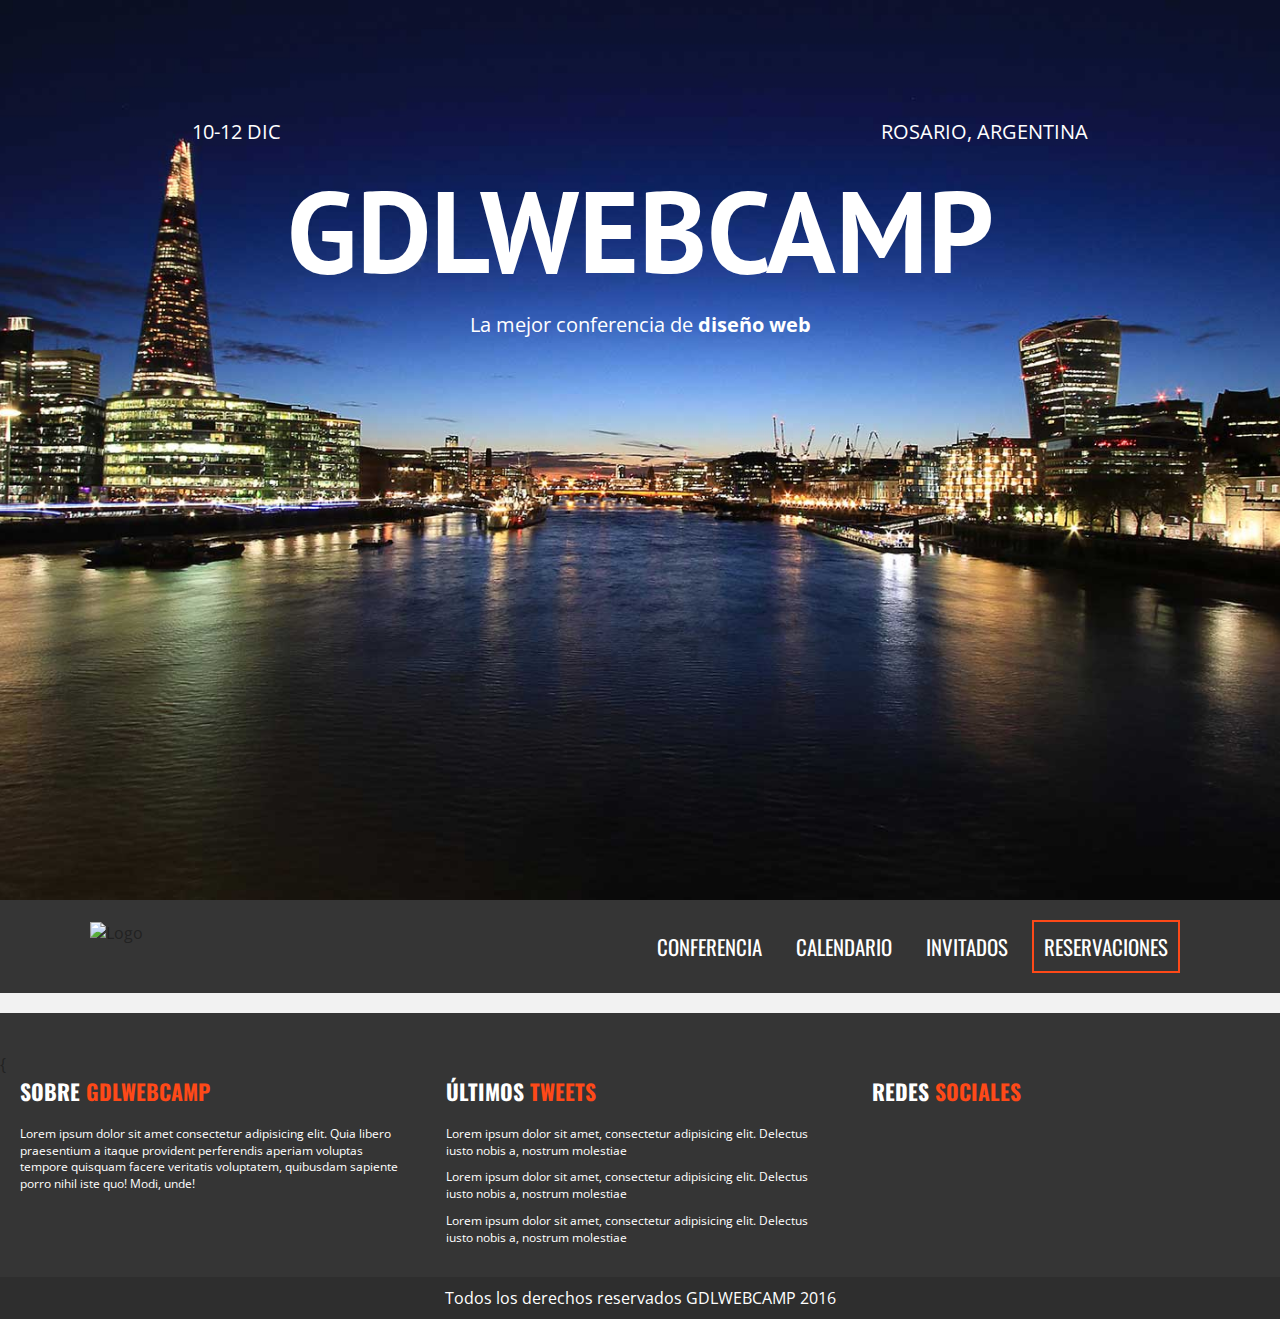
==== registro.html @ 8169c3d3 "Avance" ====
<!doctype html>
<html class="no-js" lang="">

<head>
  <meta charset="utf-8">
  <title>GDLWEBCAMP</title>
  <meta name="description" content="">
  <meta name="viewport" content="width=device-width, initial-scale=1">

  <meta property="og:title" content="">
  <meta property="og:type" content="">
  <meta property="og:url" content="">
  <meta property="og:image" content="">

  <link rel="manifest" href="site.webmanifest">
  <link rel="apple-touch-icon" href="icon.png">
  <!-- Place favicon.ico in the root directory -->

  <link rel="stylesheet" href="css/normalize.css">
  <link rel="stylesheet" href="../WebConferencias/css/all.min.css">
  <link rel="preconnect" href="https://fonts.googleapis.com">
  <link rel="preconnect" href="https://fonts.gstatic.com" crossorigin>
  <link href="https://fonts.googleapis.com/css2?family=Open+Sans&family=Oswald&family=PT+Sans&display=swap" rel="stylesheet">
  <link rel="stylesheet" href="css/main.css">

  <meta name="theme-color" content="#fafafa">
</head>

<body>

  <header class="site_header">
    <div class="hero">
      <div class="contenido_header">
        <nav class="redes_sociales">
          <a href="#"><i class="fa-brands fa-facebook-f"></i></a>
          <a href="#"><i class="fa-brands fa-twitter"></i></a>
          <a href="#"><i class="fa-brands fa-pinterest-p"></i></a>
          <a href="#"><i class="fa-brands fa-youtube"></i></a>
          <a href="#"><i class="fa-brands fa-instagram"></i></a>
        </nav>
        <div class="informacion_evento">
          <div class="clearfix">
            <p class="fecha"><i class="fa-solid fa-calendar-days"></i> 10-12 Dic</p>
            <p class="ciudad"><i class="fa-solid fa-location-dot"></i> Rosario, Argentina</p>
          </div>
          <h1 class="nombre_sitio">GDLWEBCAMP</h1>
          <p class="eslogan">La mejor conferencia de <span>diseño web</span></p>
        </div>
      </div>
    </div>
  </header>
  <div class="barra">
    <div class="contenedor clearfix">
      <div class="logo">
        <img src="../WebConferencias/img/logo.svg" alt="Logo">
      </div>
      <div class="menu_movil">
        <span></span>
        <span></span>
        <span></span>
      </div>
      <nav class="navegacion_principal clearfix">
        <a href="#">Conferencia</a>
        <a href="#">Calendario</a>
        <a href="#">Invitados</a>
        <a href="../WebConferencias/registro.html">Reservaciones</a>
      </nav>
    </div>
  </div>

    <footer class="site_footer">{
        <div class="contenido_footer clearfix">
            <div class="footer_informacion">
            <h3>Sobre <span>GDLWEBCAMP</span></h3>
            <p>Lorem ipsum dolor sit amet consectetur adipisicing elit. Quia libero praesentium a itaque provident perferendis aperiam voluptas tempore quisquam facere veritatis voluptatem, quibusdam sapiente porro nihil iste quo! Modi, unde!</p>
            </div>
            <div class="ultimos_tweets">
            <h3>Últimos <span>tweets</span></h3>
            <ul>
                <li>Lorem ipsum dolor sit amet, consectetur adipisicing elit. Delectus iusto nobis a, nostrum molestiae</li>
                <li>Lorem ipsum dolor sit amet, consectetur adipisicing elit. Delectus iusto nobis a, nostrum molestiae</li>
                <li>Lorem ipsum dolor sit amet, consectetur adipisicing elit. Delectus iusto nobis a, nostrum molestiae</li>
            </ul>
            </div>
            <div class="menu">
            <h3>Redes <span>sociales</span></h3>
            <nav class="redes_sociales">
                <a href="#"><i class="fa-brands fa-facebook-f"></i></a>
                <a href="#"><i class="fa-brands fa-twitter"></i></a>
                <a href="#"><i class="fa-brands fa-pinterest-p"></i></a>
                <a href="#"><i class="fa-brands fa-youtube"></i></a>
                <a href="#"><i class="fa-brands fa-instagram"></i></a>
            </nav>
            </div>
        </div>
        <p class="copyright">
            Todos los derechos reservados GDLWEBCAMP 2016
        </p>
    </footer>

  <script src="js/vendor/modernizr-3.11.2.min.js"></script>
  <script src="js/plugins.js"></script>
  <script src="js/main.js"></script>

  <!-- Google Analytics: change UA-XXXXX-Y to be your site's ID. -->
  <script>
    window.ga = function () { ga.q.push(arguments) }; ga.q = []; ga.l = +new Date;
    ga('create', 'UA-XXXXX-Y', 'auto'); ga('set', 'anonymizeIp', true); ga('set', 'transport', 'beacon'); ga('send', 'pageview')
  </script>
  <script src="https://www.google-analytics.com/analytics.js" async></script>
</body>

</html>
---- css/main.css ----
/*! HTML5 Boilerplate v8.0.0 | MIT License | https://html5boilerplate.com/ */

/* main.css 2.1.0 | MIT License | https://github.com/h5bp/main.css#readme */
/*
 * What follows is the result of much research on cross-browser styling.
 * Credit left inline and big thanks to Nicolas Gallagher, Jonathan Neal,
 * Kroc Camen, and the H5BP dev community and team.
 */

/* ==========================================================================
   Base styles: opinionated defaults
   ========================================================================== */

html {
  color: #222;
  font-size: 1em;
  line-height: 1.4;
}

/*
 * Remove text-shadow in selection highlight:
 * https://twitter.com/miketaylr/status/12228805301
 *
 * Vendor-prefixed and regular ::selection selectors cannot be combined:
 * https://stackoverflow.com/a/16982510/7133471
 *
 * Customize the background color to match your design.
 */

::-moz-selection {
  background: #b3d4fc;
  text-shadow: none;
}

::selection {
  background: #b3d4fc;
  text-shadow: none;
}

/*
 * A better looking default horizontal rule
 */

hr {
  display: block;
  height: 1px;
  border: 0;
  border-top: 1px solid #ccc;
  margin: 1em 0;
  padding: 0;
}

/*
 * Remove the gap between audio, canvas, iframes,
 * images, videos and the bottom of their containers:
 * https://github.com/h5bp/html5-boilerplate/issues/440
 */

audio,
canvas,
iframe,
img,
svg,
video {
  vertical-align: middle;
}

/*
 * Remove default fieldset styles.
 */

fieldset {
  border: 0;
  margin: 0;
  padding: 0;
}

/*
 * Allow only vertical resizing of textareas.
 */

textarea {
  resize: vertical;
}

/* ==========================================================================
   Author's custom styles
   ========================================================================== */
html{
  box-sizing: border-box;
}

*,*:before,*:after{
  box-sizing: inherit;
}

body{
  background-color: #f2f2f2;
  font-family: 'Open Sans', sans-serif;
}

/*GLOBALES*/

.contenedor{
  width: 98%;
  margin: 0 auto;
}

@media only screen and (min-width:480px){
  .contenedor{
    width: 95%;
  }
}

@media only screen and (min-width:768px){
  .contenedor{
    width: 90%;
  }
}

@media only screen and (min-width:992px){
  .contenedor{
    width: 90%;
    max-width: 1100px;
  }
}

.seccion{
  padding: 30px 0;
}

.seccion p{
  font-size: 1.2em;
  text-align: center;
}

h2{
  font-family: 'Oswald', sans-serif;
  font-size: 2.4em;
  text-transform: uppercase;
  text-align: center;
}

h2::after{
  content: "";
  margin: 0 auto;
  background-image: url(../img/separador.png);
  height: 30px;
  width: 100px;
  display: block;
}

h3{
  font-size: 1.8em;
  font-family: 'PT Sans', sans-serif;
  margin: 0;
}

ul{
  list-style: none;
  margin: 0;
  padding: 0;
}

.button.hollow,
.button.hollow:hover{
  background-color: white;
  color: #fe4918;
}

.button.transparente{
  background-color: transparent;
}

.button{
  background-color: #fe4918;
  padding: 10px 40px;
  color: white;
  text-transform: uppercase;
  font-weight: bold;
  text-decoration: none;
  margin-top: 20px;
  display: inline-block;
  transition: all .3s ease;
  border: 2px solid #fe4918;
}

.button:hover{
  background-color: #e33000;
}

.float_right{
  float: right;
}

/*HEADER*/

.hero{
  background-image: url(../img/encabezado.jpg);
  height: 100vh;
  background-position: top center;
  background-size: cover;
}

.nombre_sitio{
  font-family: 'PT Sans', sans-serif;
  font-size: 5.9vw;
  text-transform: uppercase;
}

@media only screen and (min-width:768px){
  .nombre_sitio{
    font-size: 9vw;
    margin: 0;
  }
}

.contenido_header{
  padding-top: 40px;
}

@media only screen and (min-width:768px){
  .contenido_header{
    padding-top: 10px;
  }  
}

.redes_sociales{
  text-align: center;
}

.redes_sociales a{
  color: white;
  font-size: 2em;
  margin-right: 20px;
}

.redes_sociales a:last-child{
  margin-right: 0;
}

.informacion_evento{
  text-align: center;
  color: white;
}

@media only screen and (min-width:768px){
  .informacion_evento{
    width: 70%;
    margin: 0 auto;
    margin-top: 50px;
  }
}

.informacion_evento p{
  margin: 0;
  display: inline;
  font-size: 20px;
  text-transform: uppercase;
}

.informacion_evento p i{
  color: #fe4918;  
  font-size: 2rem;
}

.fecha{
  float: left;
}

.ciudad{
  float: right;
  text-align: right;
}

.eslogan{
  text-transform: none !important;
}

.eslogan span{
  font-weight: bold;
}

/*BARRA*/

.barra{
  background-color: #353535;
  padding: 20px 0;
}

.logo{
  width: 80%;
  float: left;
}

.logo img{
  width: 100%;
}

@media only screen and (min-width:768px){
  .logo{
    width: 33%;
  }
}

.navegacion_principal{
  display: none;
}

.navegacion_principal a{
  font-family: 'Oswald', sans-serif;
  color: white;
  font-size: 1.3em;
  text-transform: uppercase;
  text-decoration: none;
  transition: all .5s ease;
}

.navegacion_principal a:hover{
  background-color: #fe4918;
}

.navegacion_principal a:last-child{
  border: 2px solid #fe4918;
}

@media only screen and (min-width:768px){
  .navegacion_principal a{
    margin-right: 10px;
    display: inline-block;
    padding: 10px 10px;
    width: auto;
    display: inline-block;
    text-align: center;
    margin: 0 10px 0 0;
  }
}

@media only screen and (min-width:768px){
  .navegacion_principal{
    width: 66.6%;
    float: right;
    text-align: right;
    display: block;
  }
}

/*MENÚ MÓVIL*/

.menu_movil{
  width: 60px;
  display: block;
  float: right;
  text-align: right;
  margin-top: 12px;
}

.menu_movil:hover{
  cursor: pointer;
}

@media only screen and (min-width:768px){
  .menu_movil{
    display: none;
  }
}

.menu_movil span{
  height: 8px;
  margin-bottom: 6px;
  background-color: white;
  display: block;
}

/*TALLERES*/

.programa{
  position: relative;
}

.contenedor_video{
  max-width: 100%;
  overflow-x: hidden;
}

.contenedor_video video{
  width: 100%;
}

.contenido_programa{
  position: absolute;
  top: 0;
  left: 0;
  height: 100%;
  width: 100%;
}

.programa_evento{
  background-color: rgba(255, 255, 255, .8);
  padding: 15px;
}

@media only screen and (min-width:768px){
  .programa_evento{
    width: 70%;
  }
}

@media only screen and (min-width:992px){
  .programa_evento{
    width: 50%;
  }
}

.menu_programa{
  width: 100%;
  border-bottom: 1px solid #fe4918;
  padding-bottom: 10px;
}

@media only screen and (min-width:768px){
  .menu_programa{
    display: table;
  }
}

.menu_programa a{
  display: block;
  text-align: center;
  color: black;
  text-decoration: none;
  font-family: 'Oswald', sans-serif;
  margin-bottom: 10px;
  font-size: 1.2em;
}

@media only screen and (min-width:768px){
  .menu_programa a{
    display: table-cell;
  }
}

.menu_programa a i,
.detalle_evento p i{
  color: #fe4918;
  font-size: 1.6em;
  margin-right: 5px;
}

/*DETALLES EVENTO*/

.detalle_evento{
  margin-top: 20px;
  border-bottom: 1px solid black;
  padding: 0 20px;
}

.detalle_evento:nth-child(2){
  border: none;
}

.detalle_evento p{
  margin-bottom: 20px;
  font-size: 20px;
}

/*INVITADOS*/

.invitados{
  margin-top: 180px;
}

.lista_invitados li{
  padding: 10px;
  float: left;
}

@media only screen and (min-width:480px){
  .lista_invitados li{
    width: 50%;
  }
}

@media only screen and (min-width:768px){
  .lista_invitados li{
    width: 33.3%;
  }
}

.invitado{
  position: relative;
  overflow: hidden;
}

.invitado img{
  max-width: 100%;
  filter: gray; 
  -webkit-filter: grayscale(1);
  -webkit-transition: all .5s ease-in-out;
}

.invitado:hover img{
  -webkit-filter: grayscale(0);
  -webkit-transform: scale(1.1);
}

.invitado p{
  position: absolute;
  bottom: 0;
  left: 0;
  margin: 0;
  padding: 15px 10px;
  background-color: rgba(0, 0, 0, .5);
  width: 100%;
  text-align: left;
  font-family: 'Oswald', sans-serif;
  text-transform: uppercase;
  color: #fe4918;
  -webkit-transition: all .5s ease-in-out;
}

.invitado:hover p{
  bottom: -80px;
  opacity: 0;
}

/*CONTADOR*/

.parallax::before{
  width: 100%;
  height: 100%;
  position: absolute;
  top: 0;
  left: 0;
  background-repeat: no-repeat;
  background-size: cover;
  background-position: center center;
  background-attachment: fixed;
  -webkit-filter: brightness(.8);
}

.contador{
  position: relative;
  height: auto;
}

.contador::before{
  background-image: url(../img/bg-resumen.jpg);
  content: "";
}

.resumen_evento{
  position: relative;
  padding: 120px 0;
}

.resumen_evento li{
  width: 50%;
  float: left;
  text-align: center;
  color: white;
  text-transform: uppercase;
  font-family: 'Oswald', sans-serif;
  font-size: 24px;
}

@media only screen and (min-width:768px){
  .resumen_evento li{
    width: 25%;
  }
}

.numero{
  color: #fe4918;
  font-size: 4em;
  display: block;
  margin: 0 0 10px 0;
  font-family: 'Oswald', sans-serif;
}

/*PRECIOS*/

.lista_precios > li{
  padding: 10px;
}

@media only screen and (min-width:768px){
  .lista_precios > li{
    float: left;
    width: 33.3%;
  }
}

.tabla_precio{
  border: 1px solid #e1e1e1;
  background-color: white;
  padding: 40px 0;
  text-align: center;
  transition: all .3s ease;
}

.tabla_precio:hover{
  transform: scale(1.1);
  border: 1px solid #fe4918;
  box-shadow: 0px 0px 50px #666;
}

.tabla_precio ul li{
  font-family: 'PT Sans', sans-serif;
  font-size: 18px;
  margin-bottom: 20px;
  text-transform: uppercase;
  color: #868686;
  line-height: 26px;
}

.tabla_precio ul li::before{
  font-family: "FontAwesome";
  display: inline-block;
  vertical-align: top;
  padding: 0 5px;
  font-size: 20px;
  color: green;
  -webkit-font-smoothing: antialiased;
  content: "\f00c";
}

.tabla_precio h3{
  font-family: 'Oswald', sans-serif;
  font-size: 24px;
  text-transform: uppercase;
  color: #fe4918;
}

.tabla_precio p.numero{
  color: black;
  font-size: 40px;
  font-weight: bold;
}

/*MAPA*/

.mapa{
  height: 420px;
  background-color: green;
}

/*TESTIMONIALES*/

.testimoniales{
  padding: 20px;
}

.testimonial{
  padding: 5px;
}

@media only screen and (min-width:768px){
  .testimonial{
    float: left;
    width: 33.3%;
  }
}

blockquote{
  background-color: white;
  border: 1px solid #e1e1e1;
  position: relative;
  margin: 0 0 10px 0;
  padding-bottom: 20px;
}

blockquote p{
  text-align: justify!important;
  font-size: 1em!important;
  font-family: 'PT Sans', sans-serif;
  padding: 0 20px 0 65px;
}

blockquote p::before{
  content: "\201c";
  position: absolute;
  left: 13px;
  top: 0px;
  font-size: 8rem;
  margin: 0;
  padding: 0;
  line-height: 1;
  color: #fe4918;
}

.info_testimonial{
  padding: 0;
  background-color: transparent;
}

.info_testimonial img{
  float: left;
  width: 20%;
  border-radius: 50%;
  margin-left: 20px;
}

.info_testimonial cite{
  text-align: left;
  color: #fe4918;
  text-transform: uppercase;
  font-size: 12px;
  padding-top: 20px;
  width: 66.6%;
  float: right;
  font-weight: bold;
  font-style: normal;
}

.info_testimonial cite span{
  color: black;
  display: block;
  text-transform: none;
  margin-top: 5px;
}

/*NEWSLETTER*/

.newsletter{
  position: relative;
  height: auto;
}

.newsletter::before{
  background-image: url(../img/bg-newsletter.jpg);
  content: "";
}

.newsletter .contenido{
  padding: 100px 0;
  color: white;
  text-align: center;
  position: relative;
}

.newsletter .contenido p{
  font-size: 1.2em;
  text-transform: lowercase;
}

.newsletter .contenido h3{
  color: white;
  text-transform: uppercase;
  font-size: 7vw;
  font-family: 'PT Sans', sans-serif;
}

/*CUENTA REGRESIVA*/

.cuenta_regresiva ul li{
  text-transform: uppercase;
  font-family: 'Oswald', sans-serif;
  font-size: 2rem;
  text-align: center;
}

@media only screen and (min-width:768px){
  .cuenta_regresiva ul li{
    width: 25%;
    float: left;
  }
}

.numero.n_contador{
  font-size: 5rem;
}

/*FOOTER*/

.site_footer{
  background-color: #353535;
  padding-top: 40px;
  margin-top: 20px;
}

.contenido_footer > div{
  color: white;
  padding: 0 20px;
  font-size: 12px;
}

@media only screen and (min-width:768px){
  .contenido_footer > div{
    width: 33.3%;
    float: left;
  }
}

footer h3{
  color: white;
  font-family: 'Oswald', sans-serif;
  text-transform: uppercase;
  margin-bottom: 20px;
}

footer h3 span{
  color: #fe4918;
}

.ultimos_tweets li{
  margin-bottom: 10px;
}

footer .redes_sociales{
  text-align: left;
}

.copyright{
  background-color: #2e2e2e;
  color: white;
  text-align: center;
  padding: 10px 0;
  margin: 20px 0 0 0;
}

/* ==========================================================================
   Helper classes
   ========================================================================== */

/*
 * Hide visually and from screen readers
 */

.hidden,
[hidden] {
  display: none !important;
}

/*
 * Hide only visually, but have it available for screen readers:
 * https://snook.ca/archives/html_and_css/hiding-content-for-accessibility
 *
 * 1. For long content, line feeds are not interpreted as spaces and small width
 *    causes content to wrap 1 word per line:
 *    https://medium.com/@jessebeach/beware-smushed-off-screen-accessible-text-5952a4c2cbfe
 */

.sr-only {
  border: 0;
  clip: rect(0, 0, 0, 0);
  height: 1px;
  margin: -1px;
  overflow: hidden;
  padding: 0;
  position: absolute;
  white-space: nowrap;
  width: 1px;
  /* 1 */
}

/*
 * Extends the .sr-only class to allow the element
 * to be focusable when navigated to via the keyboard:
 * https://www.drupal.org/node/897638
 */

.sr-only.focusable:active,
.sr-only.focusable:focus {
  clip: auto;
  height: auto;
  margin: 0;
  overflow: visible;
  position: static;
  white-space: inherit;
  width: auto;
}

/*
 * Hide visually and from screen readers, but maintain layout
 */

.invisible {
  visibility: hidden;
}

/*
 * Clearfix: contain floats
 *
 * For modern browsers
 * 1. The space content is one way to avoid an Opera bug when the
 *    `contenteditable` attribute is included anywhere else in the document.
 *    Otherwise it causes space to appear at the top and bottom of elements
 *    that receive the `clearfix` class.
 * 2. The use of `table` rather than `block` is only necessary if using
 *    `:before` to contain the top-margins of child elements.
 */

.clearfix::before,
.clearfix::after {
  content: " ";
  display: table;
}

.clearfix::after {
  clear: both;
}

/* ==========================================================================
   EXAMPLE Media Queries for Responsive Design.
   These examples override the primary ('mobile first') styles.
   Modify as content requires.
   ========================================================================== */

@media only screen and (min-width: 35em) {
  /* Style adjustments for viewports that meet the condition */
}

@media print,
  (-webkit-min-device-pixel-ratio: 1.25),
  (min-resolution: 1.25dppx),
  (min-resolution: 120dpi) {
  /* Style adjustments for high resolution devices */
}

/* ==========================================================================
   Print styles.
   Inlined to avoid the additional HTTP request:
   https://www.phpied.com/delay-loading-your-print-css/
   ========================================================================== */

@media print {
  *,
  *::before,
  *::after {
    background: #fff !important;
    color: #000 !important;
    /* Black prints faster */
    box-shadow: none !important;
    text-shadow: none !important;
  }

  a,
  a:visited {
    text-decoration: underline;
  }

  a[href]::after {
    content: " (" attr(href) ")";
  }

  abbr[title]::after {
    content: " (" attr(title) ")";
  }

  /*
   * Don't show links that are fragment identifiers,
   * or use the `javascript:` pseudo protocol
   */
  a[href^="#"]::after,
  a[href^="javascript:"]::after {
    content: "";
  }

  pre {
    white-space: pre-wrap !important;
  }

  pre,
  blockquote {
    border: 1px solid #999;
    page-break-inside: avoid;
  }

  /*
   * Printing Tables:
   * https://web.archive.org/web/20180815150934/http://css-discuss.incutio.com/wiki/Printing_Tables
   */
  thead {
    display: table-header-group;
  }

  tr,
  img {
    page-break-inside: avoid;
  }

  p,
  h2,
  h3 {
    orphans: 3;
    widows: 3;
  }

  h2,
  h3 {
    page-break-after: avoid;
  }
}
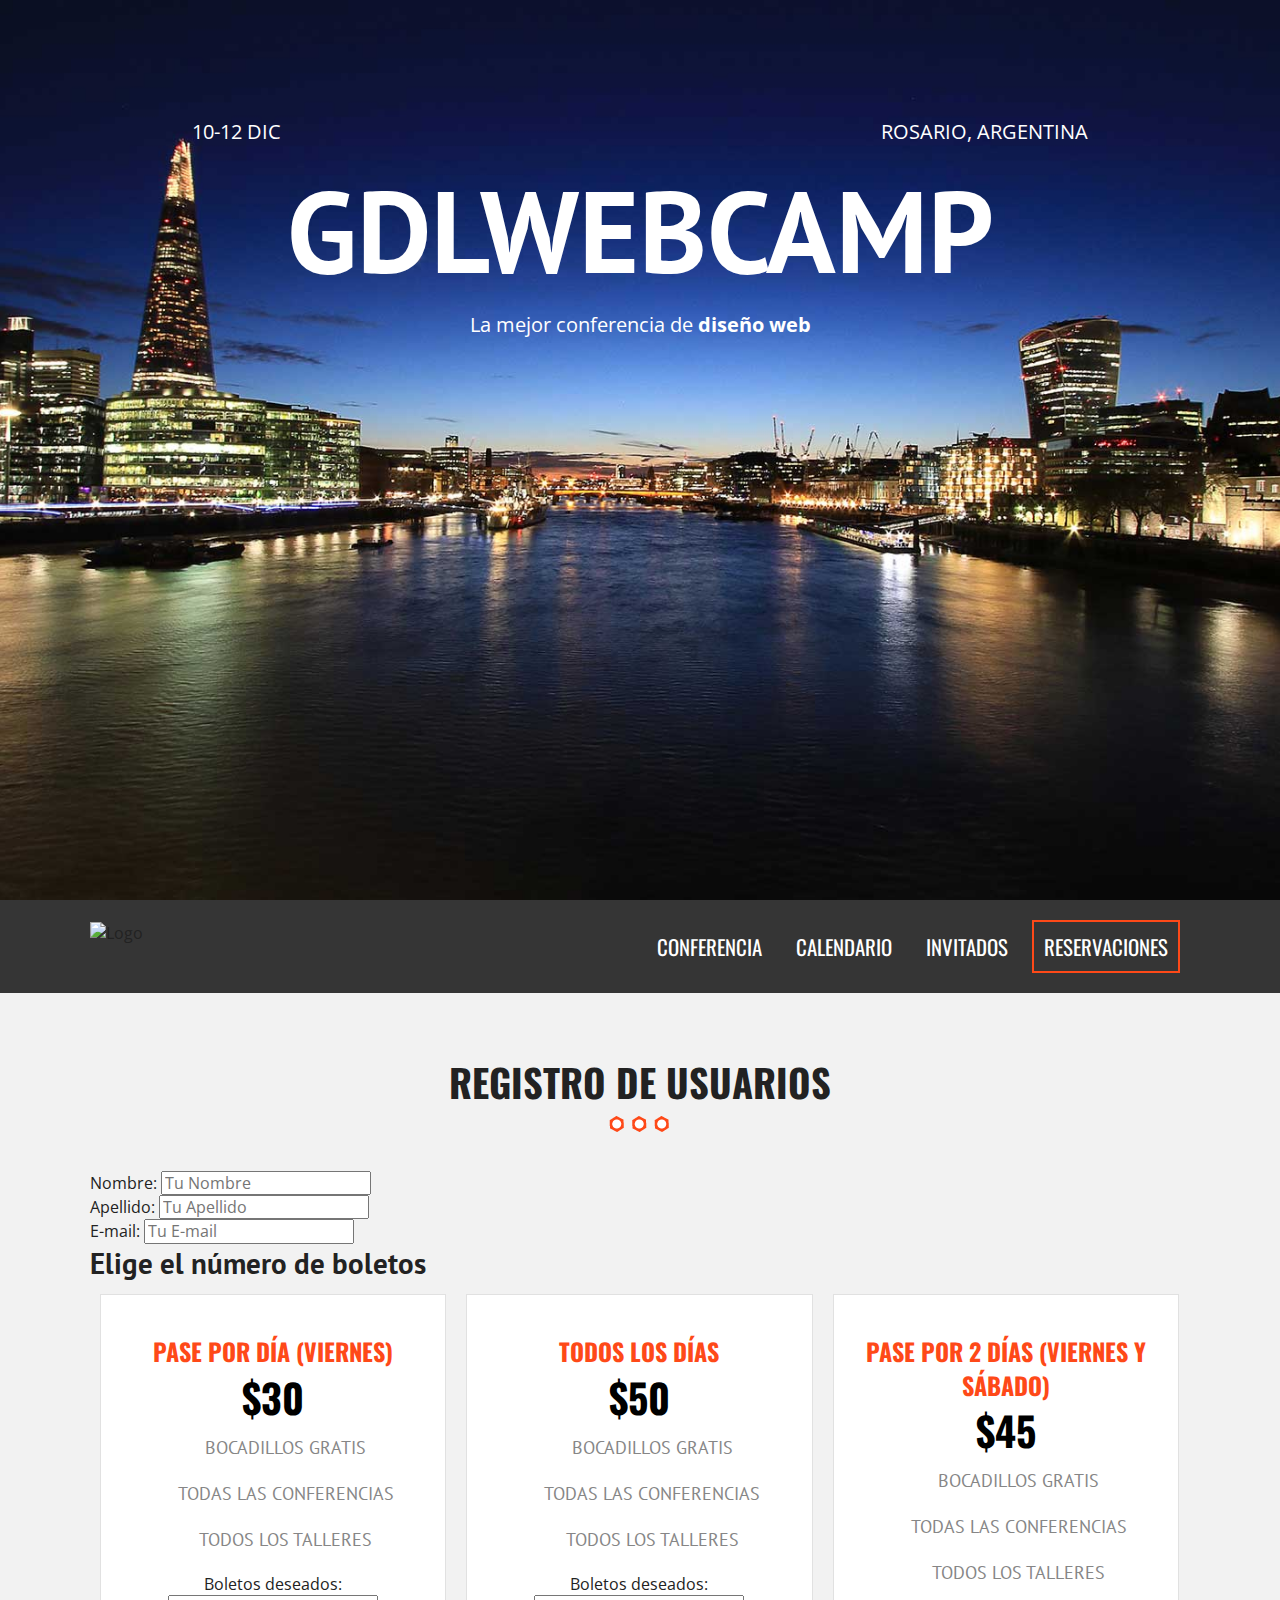
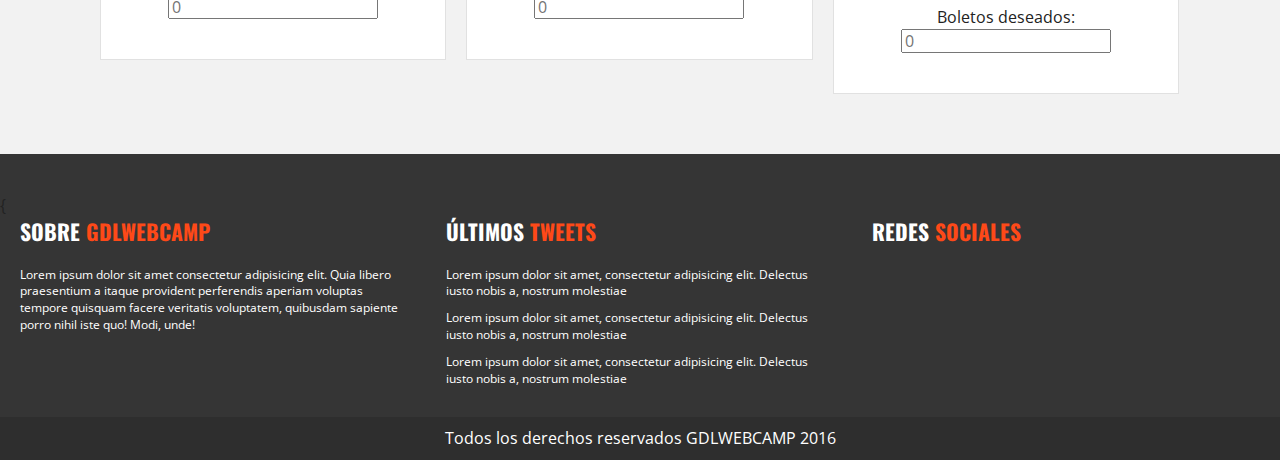
==== commit 8e42c8ea: "Avance" ====
--- a/registro.html
+++ b/registro.html
@@ -68,7 +68,78 @@
     </div>
   </div>
 
-    <footer class="site_footer">{
+  <section class="seccion contenedor">
+    <h2>Registro de usuarios</h2>
+    <form id="registro" class="registro" action="">
+      <div id="datos_usuario" class="registro caja clearfix">
+        <div class="campo">
+          <label for="nombre">Nombre:</label>
+          <input type="text" id="nombre" name="nombre" placeholder="Tu Nombre">
+        </div>
+        <div class="campo">
+          <label for="apellido">Apellido:</label>
+          <input type="text" id="apellido" name="apellido" placeholder="Tu Apellido">
+        </div>
+        <div class="campo">
+          <label for="email">E-mail:</label>
+          <input type="email" id="email" name="email" placeholder="Tu E-mail">
+        </div>
+        <div id="error"></div>
+      </div>
+      <div id="paquetes" class="paquetes">
+        <h3>Elige el número de boletos</h3>
+        <ul class="lista_precios clearfix">
+          <li>
+            <div class="tabla_precio">
+              <h3>Pase por día (viernes)</h3>
+              <p class="numero">$30</p>
+              <ul>
+                <li>Bocadillos gratis</li>
+                <li>Todas las conferencias</li>
+                <li>Todos los talleres</li>
+              </ul>
+              <div class="orden">
+                <label for="pase_dia">Boletos deseados:</label>
+                <input type="number" min="0" id="pase_dia" size="3" placeholder="0">
+              </div>
+            </div>
+          </li>
+          <li>
+            <div class="tabla_precio">
+              <h3>Todos los días</h3>
+              <p class="numero">$50</p>
+              <ul>
+                <li>Bocadillos gratis</li>
+                <li>Todas las conferencias</li>
+                <li>Todos los talleres</li>
+              </ul>
+              <div class="orden">
+                <label for="pase_completo">Boletos deseados:</label>
+                <input type="number" min="0" id="pase_completo" size="3" placeholder="0">
+              </div>
+            </div>
+          </li>
+          <li>
+            <div class="tabla_precio">
+              <h3>Pase por 2 días (viernes y sábado)</h3>
+              <p class="numero">$45</p>
+              <ul>
+                <li>Bocadillos gratis</li>
+                <li>Todas las conferencias</li>
+                <li>Todos los talleres</li>
+              </ul>
+              <div class="orden">
+                <label for="pase_dos_dias">Boletos deseados:</label>
+                <input type="number" min="0" id="pase_dos_dias" size="3" placeholder="0">
+              </div>
+            </div>
+          </li>
+        </ul>
+      </div>
+    </form>
+  </section>
+
+  <footer class="site_footer">{
         <div class="contenido_footer clearfix">
             <div class="footer_informacion">
             <h3>Sobre <span>GDLWEBCAMP</span></h3>
@@ -96,7 +167,7 @@
         <p class="copyright">
             Todos los derechos reservados GDLWEBCAMP 2016
         </p>
-    </footer>
+  </footer>
 
   <script src="js/vendor/modernizr-3.11.2.min.js"></script>
   <script src="js/plugins.js"></script>
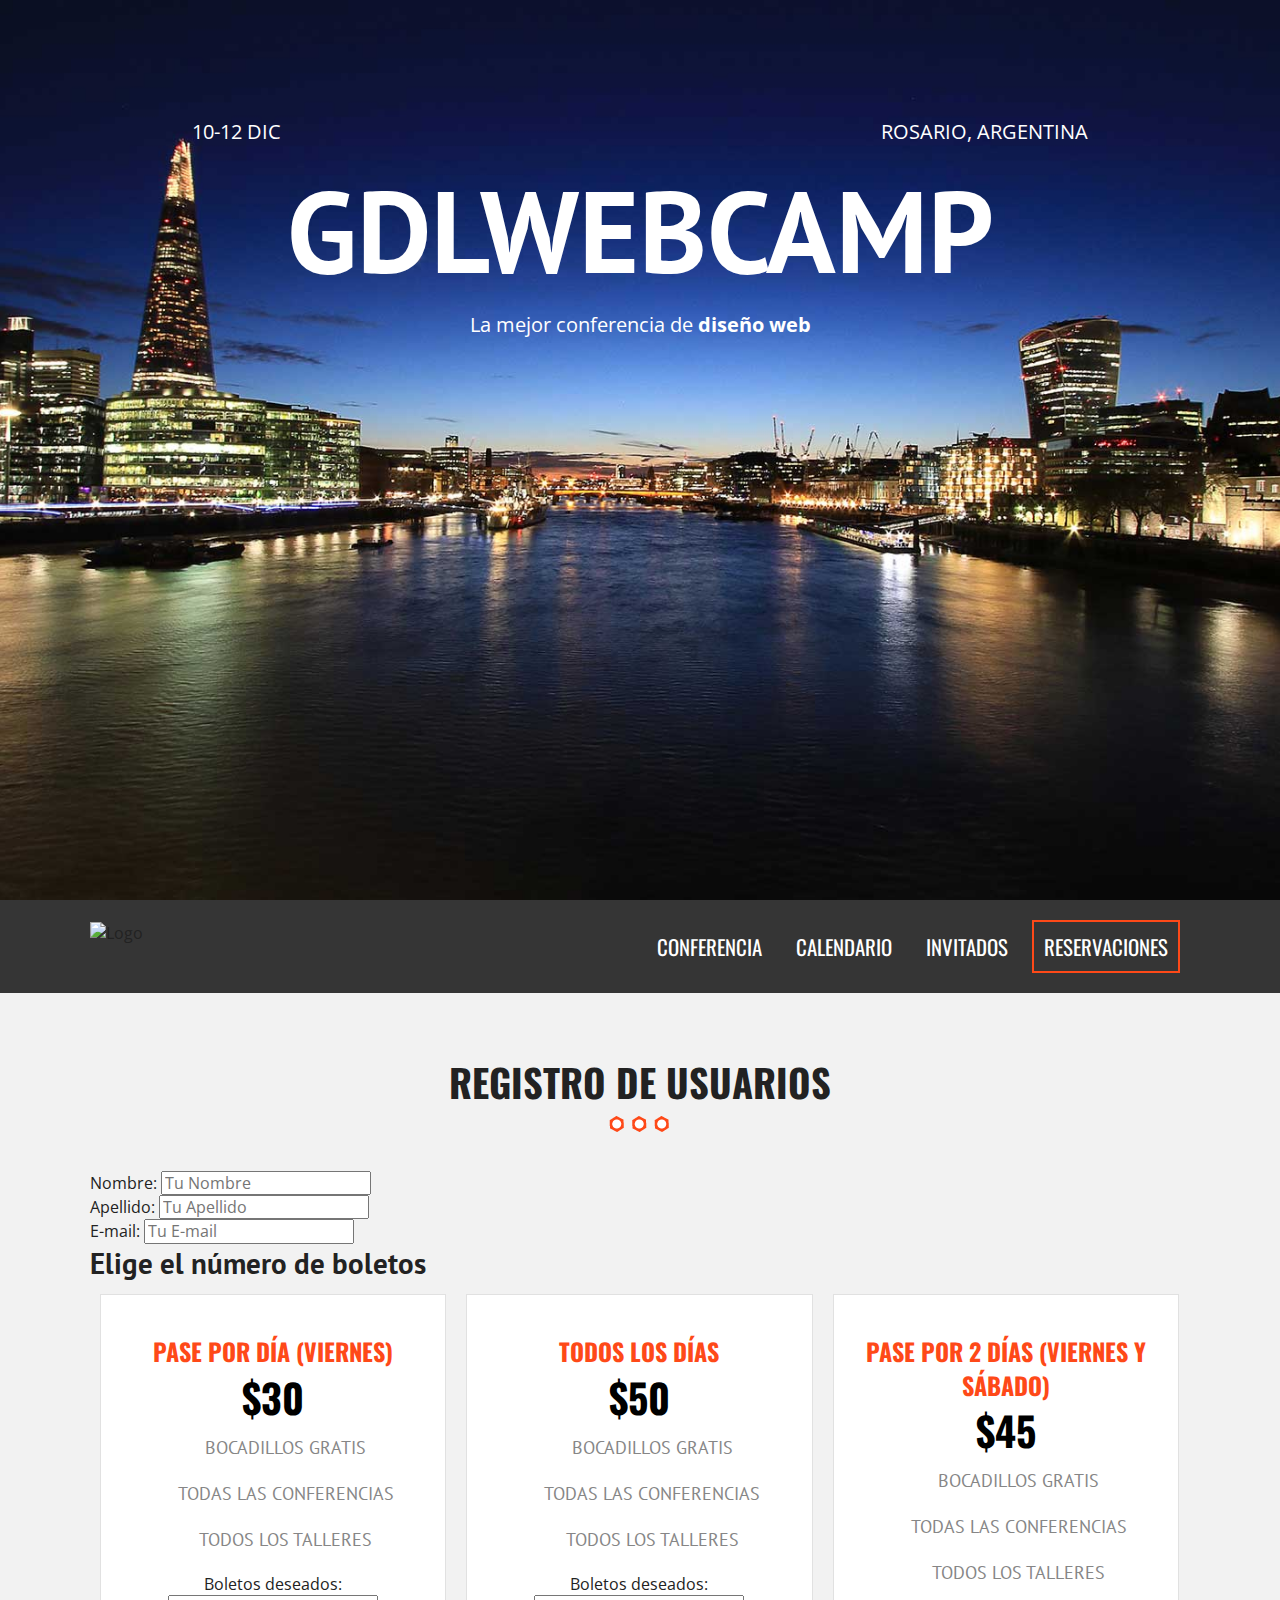
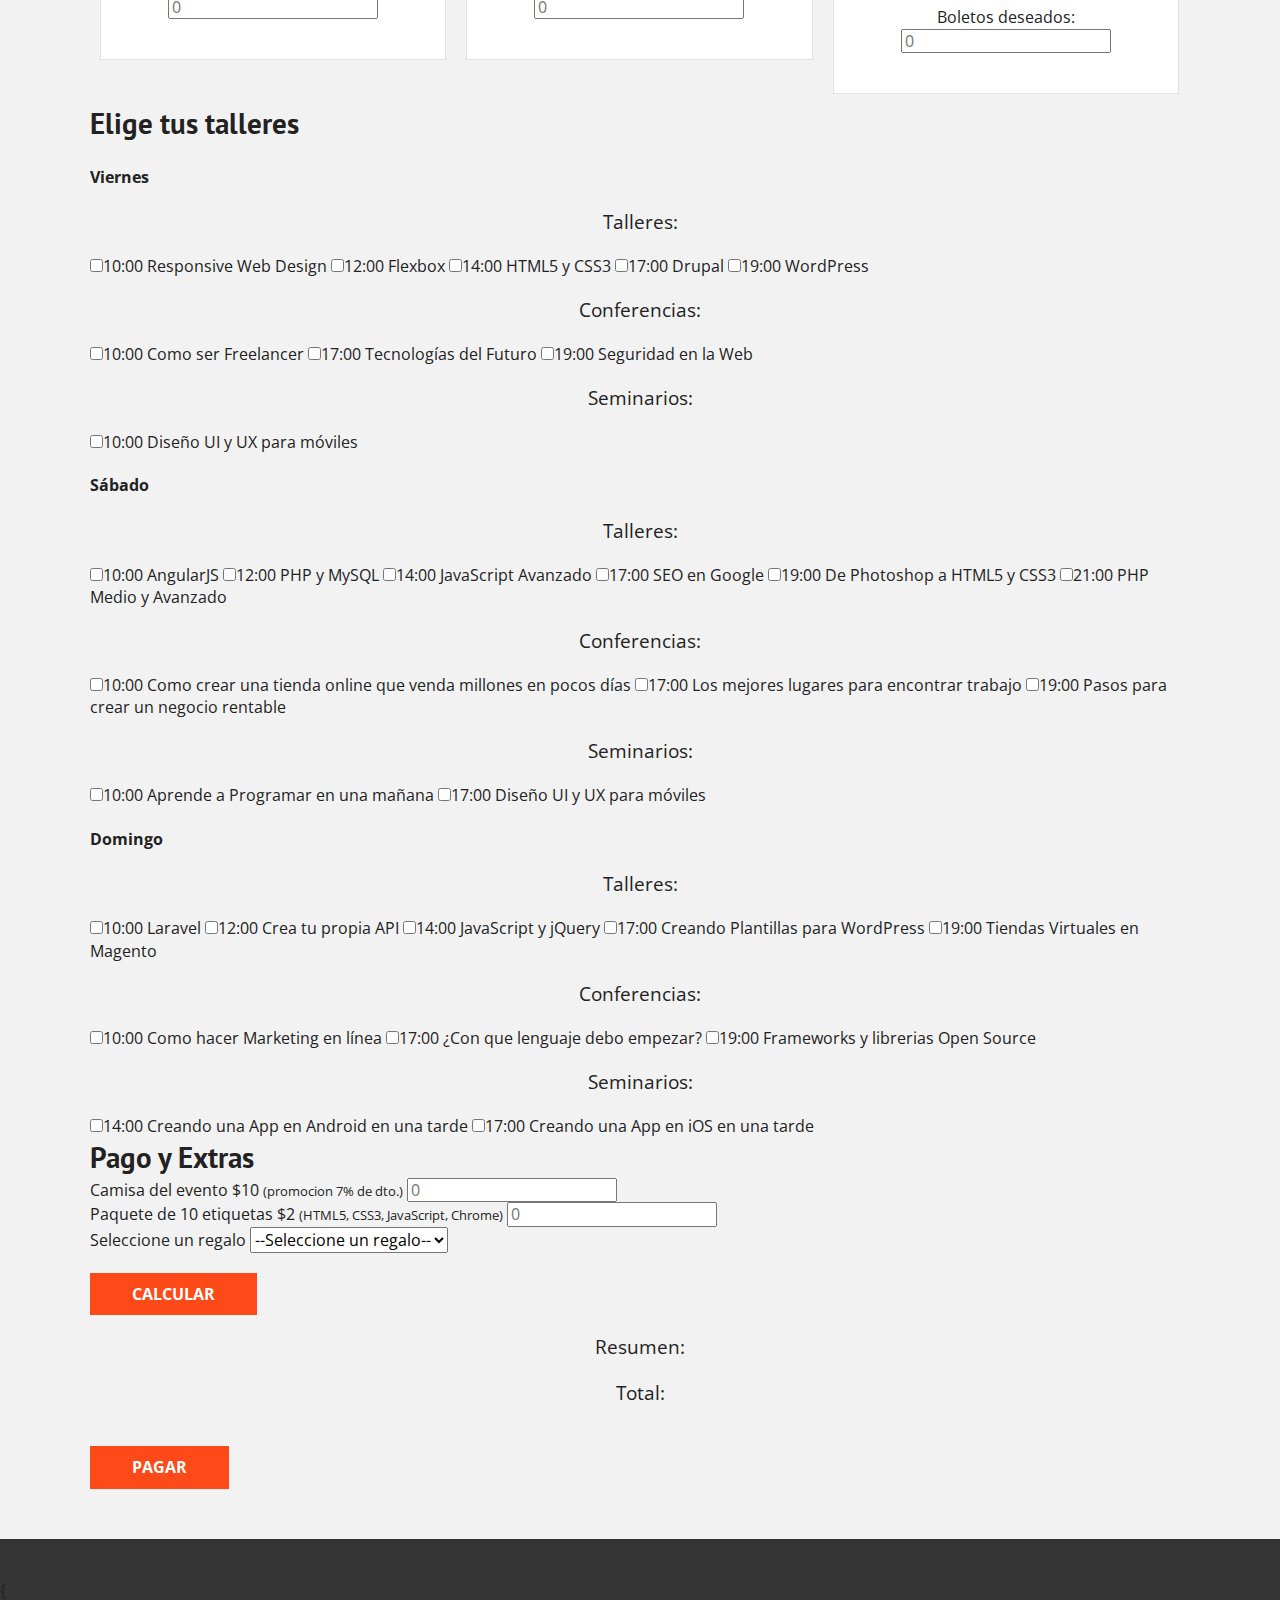
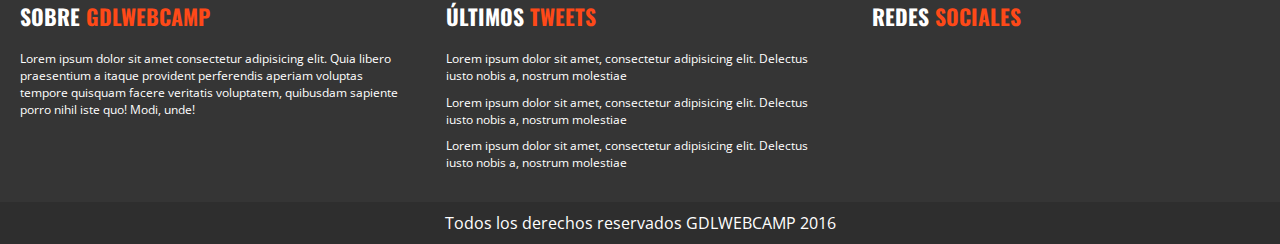
==== commit bcb6bbde: "Avance" ====
--- a/registro.html
+++ b/registro.html
@@ -136,6 +136,113 @@
           </li>
         </ul>
       </div>
+      <div id="eventos" class="eventos clearfix">
+        <h3>Elige tus talleres</h3>
+        <div class="caja">
+              <div id="viernes" class="contenido-dia clearfix">
+                  <h4>Viernes</h4>
+                      <div>
+                          <p>Talleres:</p>
+                          <label><input type="checkbox" name="registro[]" id="taller_01" value="taller_01"><time>10:00</time> Responsive Web Design</label>
+                          <label><input type="checkbox" name="registro[]" id="taller_02" value="taller_02"><time>12:00</time> Flexbox</label>
+                          <label><input type="checkbox" name="registro[]" id="taller_03" value="taller_03"><time>14:00</time> HTML5 y CSS3</label>
+                          <label><input type="checkbox" name="registro[]" id="taller_04" value="taller_04"><time>17:00</time> Drupal</label>
+                          <label><input type="checkbox" name="registro[]" id="taller_05" value="taller_05"><time>19:00</time> WordPress</label>
+                      </div>
+                      <div>
+                          <p>Conferencias:</p>
+                          <label><input type="checkbox" name="registro[]" id="conf_01" value="conf_01"><time>10:00</time> Como ser Freelancer</label>
+                          <label><input type="checkbox" name="registro[]" id="conf_02" value="conf_02"><time>17:00</time> Tecnologías del Futuro</label>
+                          <label><input type="checkbox" name="registro[]" id="conf_03" value="conf_03"><time>19:00</time> Seguridad en la Web</label>
+                      </div>
+                      <div>
+                          <p>Seminarios:</p>
+                          <label><input type="checkbox" name="registro[]" id="sem_01" value="sem_01"><time>10:00</time> Diseño UI y UX para móviles</label>
+                      </div>
+              </div> <!--#viernes-->
+              <div id="sabado" class="contenido-dia clearfix">
+                  <h4>Sábado</h4>
+                  <div>
+                        <p>Talleres:</p>
+                        <label><input type="checkbox" name="registro[]" id="taller_06" value="taller_06"><time>10:00</time> AngularJS</label>
+                        <label><input type="checkbox" name="registro[]" id="taller_07" value="taller_07"><time>12:00</time> PHP y MySQL</label>
+                        <label><input type="checkbox" name="registro[]" id="taller_08" value="taller_08"><time>14:00</time> JavaScript Avanzado</label>
+                        <label><input type="checkbox" name="registro[]" id="taller_09" value="taller_09"><time>17:00</time> SEO en Google</label>
+                        <label><input type="checkbox" name="registro[]" id="taller_10" value="taller_10"><time>19:00</time> De Photoshop a HTML5 y CSS3</label>
+                        <label><input type="checkbox" name="registro[]" id="taller_11" value="taller_11"><time>21:00</time> PHP Medio y Avanzado</label>
+                  </div>
+                  <div>
+                        <p>Conferencias:</p>
+                        <label><input type="checkbox" name="registro[]" id="conf_04" value="conf_04"><time>10:00</time> Como crear una tienda online que venda millones en pocos días</label>
+                        <label><input type="checkbox" name="registro[]" id="conf_05" value="conf_05"><time>17:00</time> Los mejores lugares para encontrar trabajo</label>
+                        <label><input type="checkbox" name="registro[]" id="conf_06" value="conf_06"><time>19:00</time> Pasos para crear un negocio rentable</label>
+                  </div>
+                  <div>
+                        <p>Seminarios:</p>
+                        <label><input type="checkbox" name="registro[]" id="sem_02" value="sem_02"><time>10:00</time> Aprende a Programar en una mañana</label>
+                        <label><input type="checkbox" name="registro[]" id="sem_03" value="sem_03"><time>17:00</time> Diseño UI y UX para móviles</label>
+                  </div>
+              </div> <!--#sabado-->
+              <div id="domingo" class="contenido-dia clearfix">
+                  <h4>Domingo</h4>
+                  <div>
+                        <p>Talleres:</p>
+                        <label><input type="checkbox" name="registro[]" id="taller_12" value="taller_12"><time>10:00</time> Laravel</label>
+                        <label><input type="checkbox" name="registro[]" id="taller_13" value="taller_13"><time>12:00</time> Crea tu propia API</label>
+                        <label><input type="checkbox" name="registro[]" id="taller_14" value="taller_14"><time>14:00</time> JavaScript y jQuery</label>
+                        <label><input type="checkbox" name="registro[]" id="taller_15" value="taller_15"><time>17:00</time> Creando Plantillas para WordPress</label>
+                        <label><input type="checkbox" name="registro[]" id="taller_16" value="taller_16"><time>19:00</time> Tiendas Virtuales en Magento</label>
+                  </div>
+                  <div>
+                        <p>Conferencias:</p>
+                        <label><input type="checkbox" name="registro[]" id="conf_07" value="conf_07"><time>10:00</time> Como hacer Marketing en línea</label>
+                        <label><input type="checkbox" name="registro[]" id="conf_08" value="conf_08"><time>17:00</time> ¿Con que lenguaje debo empezar?</label>
+                        <label><input type="checkbox" name="registro[]" id="conf_09" value="conf_09"><time>19:00</time> Frameworks y librerias Open Source</label>
+                  </div>
+                  <div>
+                        <p>Seminarios:</p>
+                        <label><input type="checkbox" name="registro[]" id="sem_04" value="sem_04"><time>14:00</time> Creando una App en Android en una tarde</label>
+                        <label><input type="checkbox" name="registro[]" id="sem_05" value="sem_05"><time>17:00</time> Creando una App en iOS en una tarde</label>
+                  </div>
+              </div> <!--#domingo-->
+          </div><!--.caja-->
+    </div> <!--#eventos-->
+    <div id="resumen" class="resumen">
+      <h3>Pago y Extras</h3>
+      <div class="caja clearfix">
+        <div class="extras">
+          <div class="orden">
+            <label for="camisa_evento">Camisa del evento $10 <small>(promocion 7% de dto.)</small></label>
+            <input type="number" min="0" id="camisa_evento" size="3" placeholder="0"> 
+          </div>
+          <div class="orden">
+            <label for="etiquetas">Paquete de 10 etiquetas $2 <small>(HTML5, CSS3, JavaScript, Chrome)</small></label>
+            <input type="number" min="0" id="etiquetas" size="3" placeholder="0"> 
+          </div>
+          <div class="orden">
+            <label for="regalo">Seleccione un regalo</label>
+            <select id="regalo" required>
+              <option value="">--Seleccione un regalo--</option>
+              <option value="ETI">Etiquetas</option>
+              <option value="PUL">Pulseras</option>
+              <option value="LAP">Lapicera</option>
+            </select>
+          </div>
+          <input type="button" id="calcular" class="button" value="Calcular">
+        </div><!--.extras-->
+        <div class="total">
+          <p>Resumen:</p>
+          <div id="lista_productos">
+
+          </div>
+          <p>Total:</p>
+          <div id="suma_total">
+
+          </div>
+          <input type="submit" id="BtnRegistro" class="button" value="Pagar">
+        </div><!--.total-->
+      </div><!--.caja-->
+    </div><!--resumen-->
     </form>
   </section>
 
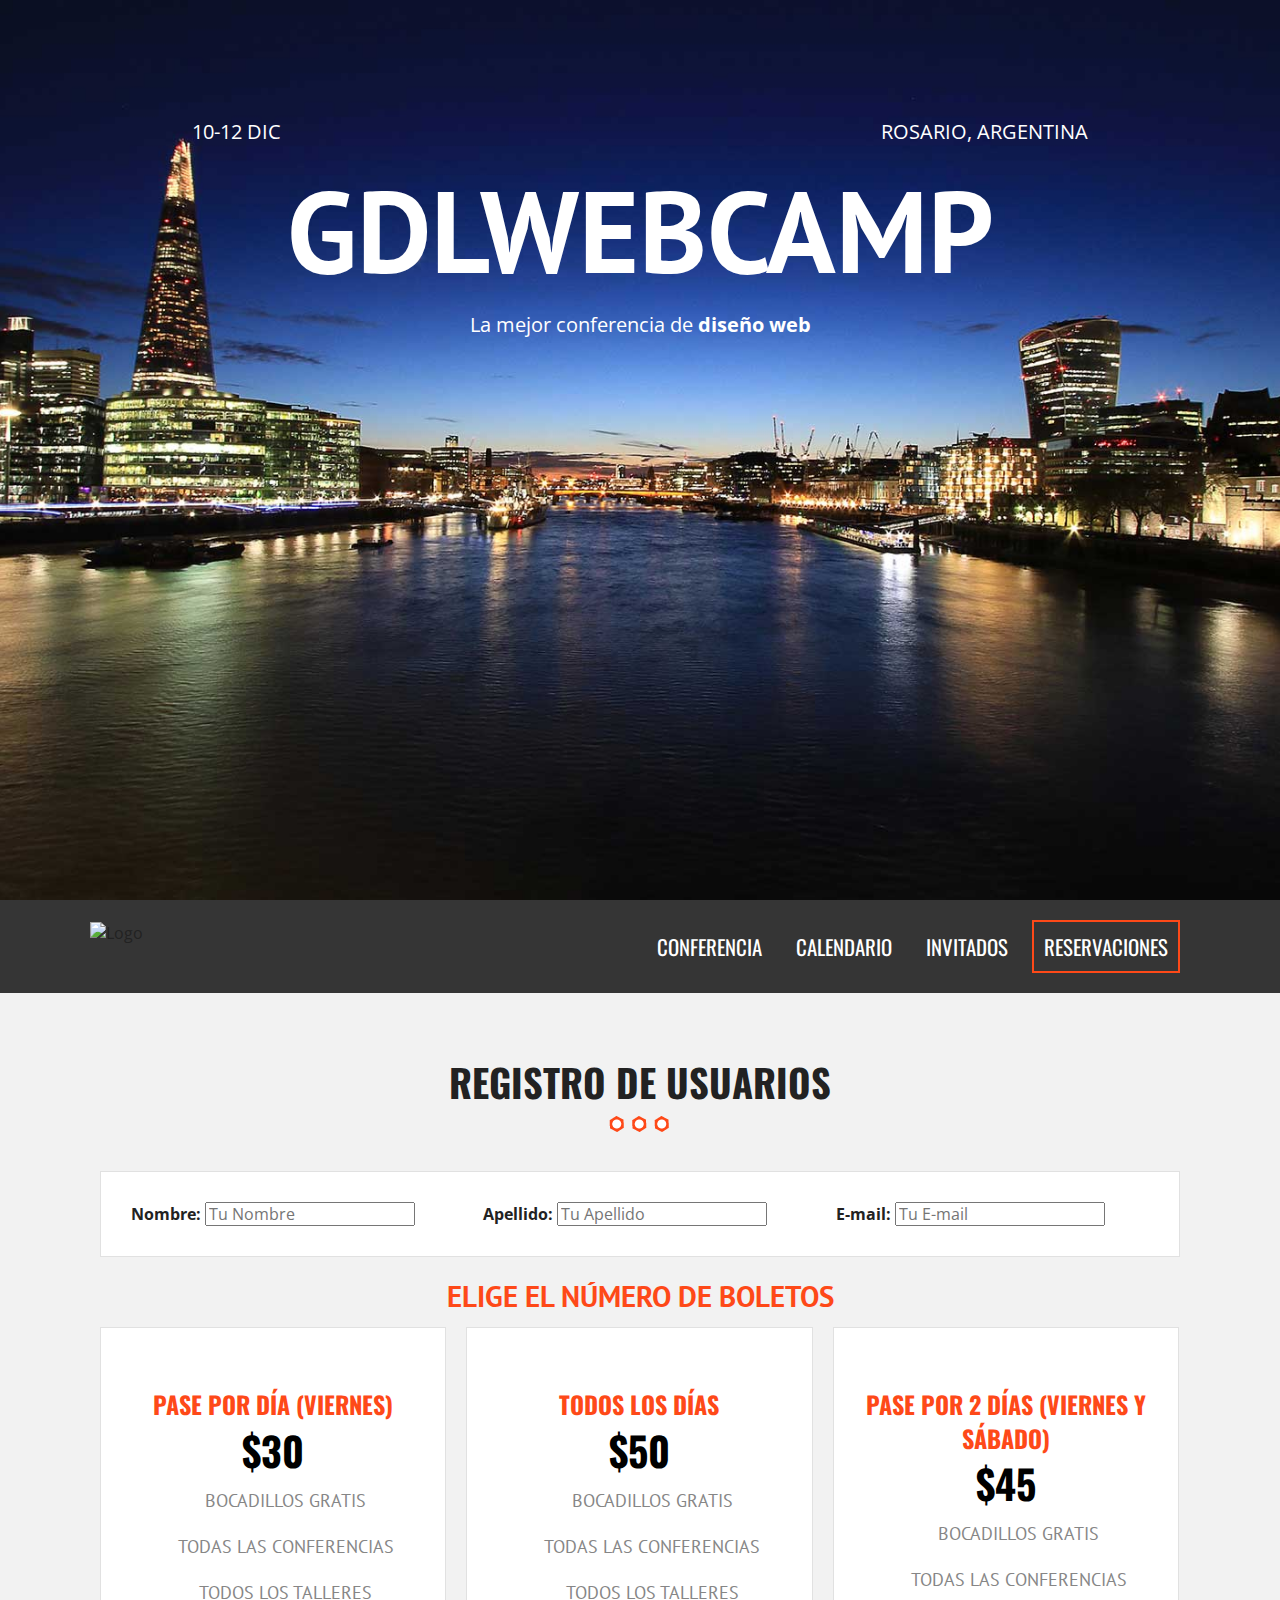
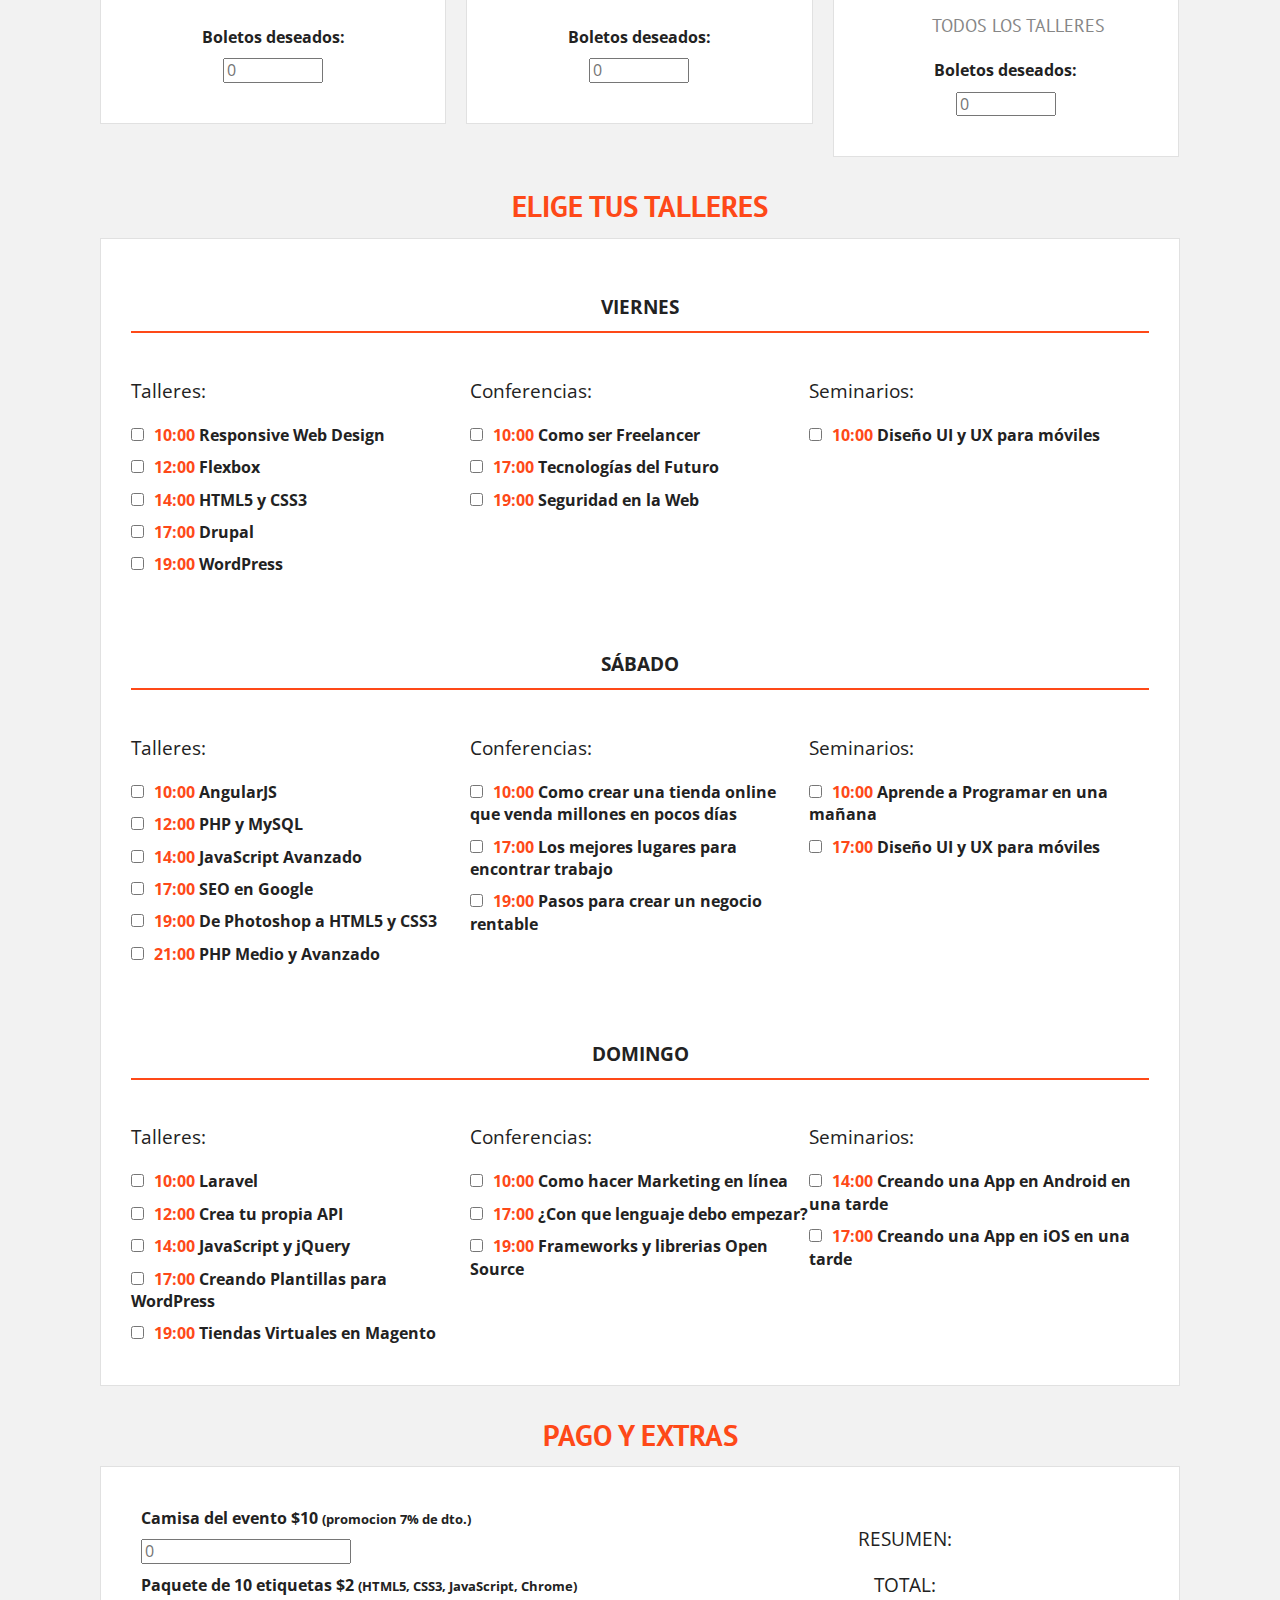
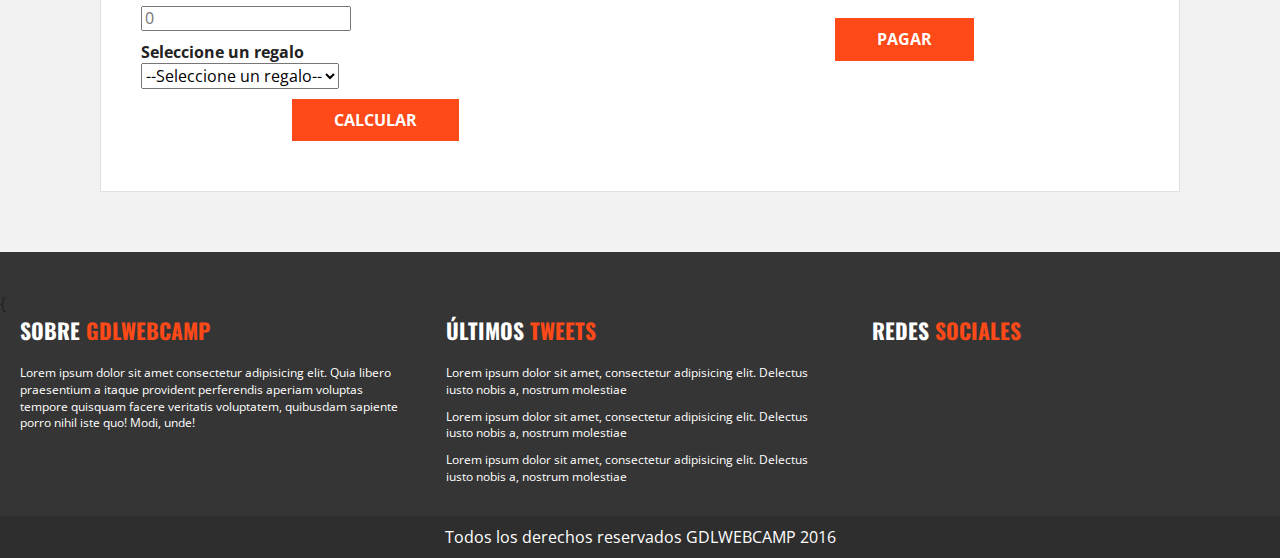
==== commit 64e2cb57: "Avance" ====
--- a/registro.html
+++ b/registro.html
@@ -212,15 +212,15 @@
       <div class="caja clearfix">
         <div class="extras">
           <div class="orden">
-            <label for="camisa_evento">Camisa del evento $10 <small>(promocion 7% de dto.)</small></label>
+            <label for="camisa_evento">Camisa del evento $10 <small>(promocion 7% de dto.)</small></label><br>
             <input type="number" min="0" id="camisa_evento" size="3" placeholder="0"> 
           </div>
           <div class="orden">
-            <label for="etiquetas">Paquete de 10 etiquetas $2 <small>(HTML5, CSS3, JavaScript, Chrome)</small></label>
+            <label for="etiquetas">Paquete de 10 etiquetas $2 <small>(HTML5, CSS3, JavaScript, Chrome)</small></label><br>
             <input type="number" min="0" id="etiquetas" size="3" placeholder="0"> 
           </div>
           <div class="orden">
-            <label for="regalo">Seleccione un regalo</label>
+            <label for="regalo">Seleccione un regalo</label><br>
             <select id="regalo" required>
               <option value="">--Seleccione un regalo--</option>
               <option value="ETI">Etiquetas</option>
--- a/css/main.css
+++ b/css/main.css
@@ -819,6 +819,122 @@
   margin: 20px 0 0 0;
 }
 
+/*INTERNAS*/
+/*REGISTRO*/
+
+.registro h3{
+  text-align: center;
+  text-transform: uppercase;
+  margin: 20px 0 0 0;
+  color: #fe4918;
+}
+
+.registro label{
+  margin-bottom: 5px;
+  font-weight: bold;
+}
+
+h4{
+  text-align: center;
+  text-transform: uppercase;
+  border-bottom: solid 2px #fe4918;
+  padding-bottom: 10px;
+  font-size: 1.2em;
+}
+
+.caja{
+  background-color: white;
+  border: solid 1px #e1e1e1;
+  padding: 10px;
+  margin: 10px;
+}
+
+.campo{
+  padding: 20px;
+}
+
+@media only screen and (min-width:768px){
+  .campo{
+    float: left;
+    width: 33.3%;
+  }
+}
+
+.paquetes .tabla_precio:hover{
+  transform: none;
+  box-shadow: none;
+}
+
+.paquetes .tabla_precio input{
+  clear: both;
+  width: 100px;
+  margin: 10px auto 0 auto;
+  display: block;
+}
+
+.contenido-dia{
+  padding: 20px;
+  /*display: none;*/
+}
+
+@media only screen and (min-width:768px){
+  .contenido-dia > div{
+    float: left;
+    width: 33.3%;
+  }
+}
+
+.contenido-dia > div p{
+  text-align: left;
+}
+
+.contenido-dia > div label{
+  display: block;
+  margin-bottom: 10px;
+}
+
+.contenido-dia > div input{
+  margin-right: 10px;
+}
+
+.contenido-dia > div label time{
+  color: #fe4918;
+  font-weight: bold;
+}
+
+/*RESUMEN REGISTRO*/
+
+.resumen p{
+  font-size: 1.2em;
+  text-transform: uppercase;
+}
+
+.resumen .extras{
+  float: left;
+  width: 50%;
+  padding: 30px;
+}
+
+.extras .orden{
+  text-align: left;
+  margin-bottom: 10px;
+}
+
+.extras .orden input{
+  margin: 10px 0 0 0;
+}
+
+.resumen .total{
+  float: right;
+  width: 50%;
+  padding: 30px;
+}
+
+.resumen input{
+  display: block;
+  margin: 10px auto;
+}
+
 /* ==========================================================================
    Helper classes
    ========================================================================== */
